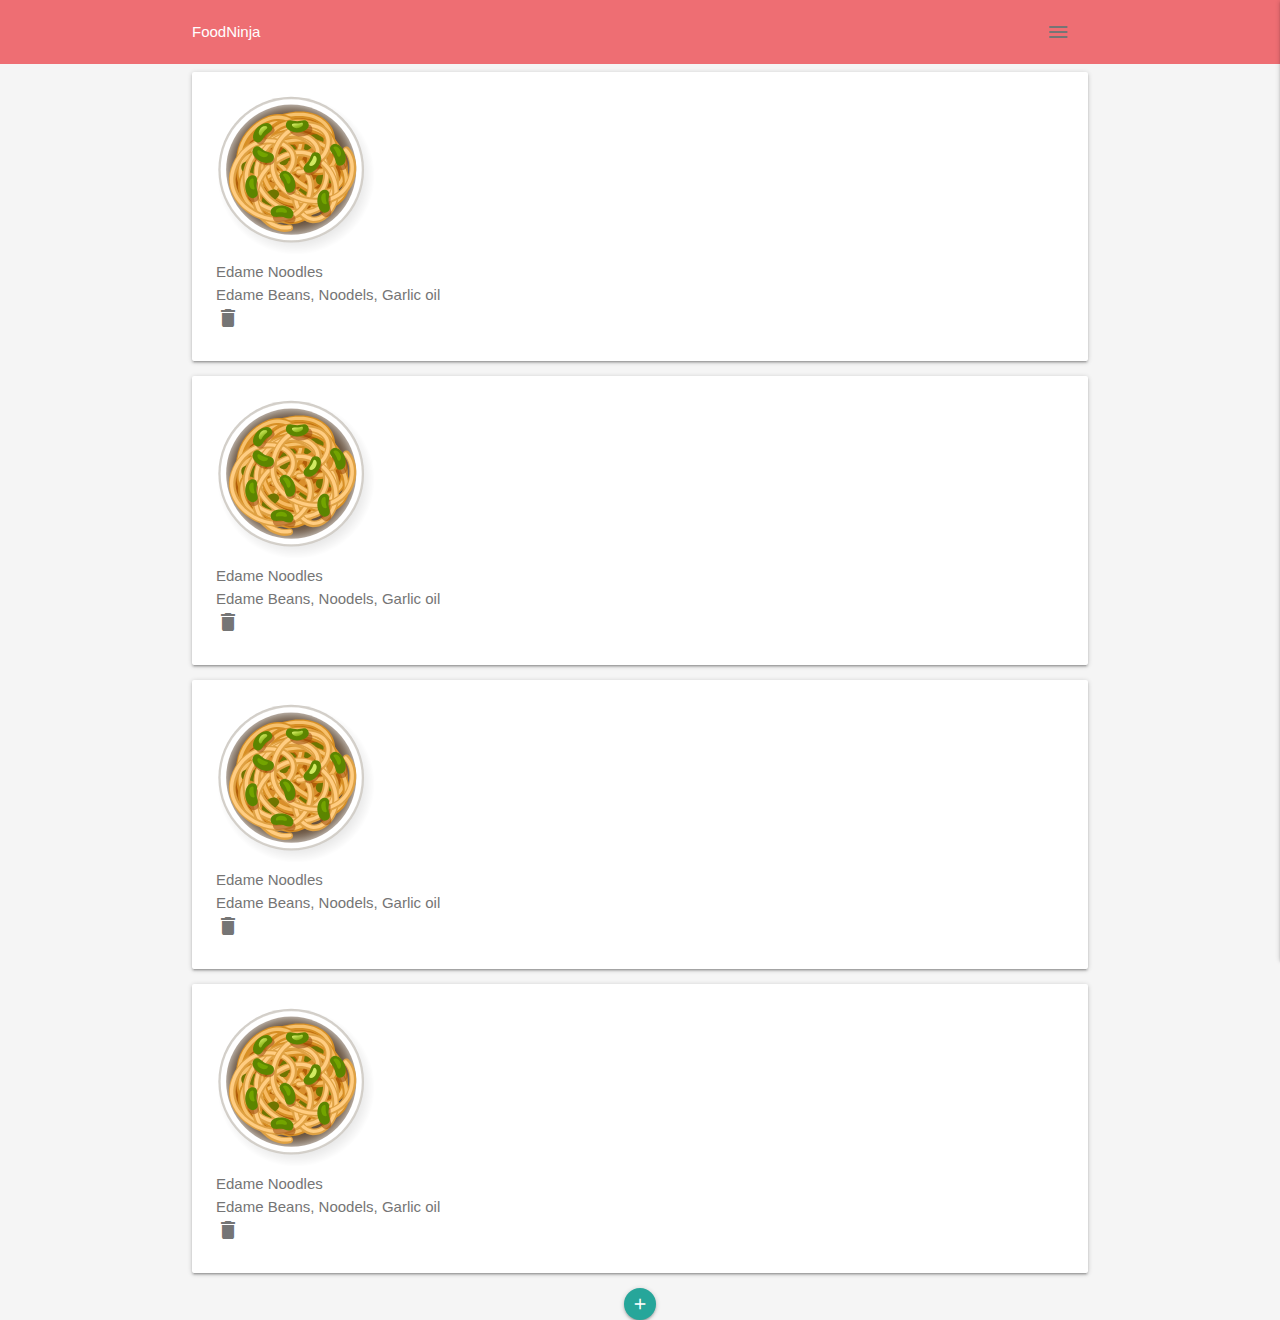
==== index.html @ 234104fc "init repro" ====
<!DOCTYPE html>
<html lang="en">
<head>
    <!--Import Google Icon Font-->
    <link href="https://fonts.googleapis.com/icon?family=Material+Icons" rel="stylesheet">
    <!--Import materialize.css-->
    <link type="text/css" rel="stylesheet" href="css/materialize.min.css"  media="screen,projection"/>

    <meta charset="UTF-8">
    <meta name="viewport" content="width=device-width, initial-scale=1.0">
    <title>Food PWA</title>
</head>

<body class="grey lighten-4">
    <!-- top nav -->
  <nav class="z-depth-0">
    <div class="nav-wrapper container">
      <a href="/">Food<span>Ninja</span></a>
      <span class="right grey-text text-darken-1">
        <i class="material-icons sidenav-trigger" data-target="side-menu">menu</i>
      </span>
    </div>
  </nav>

  <!-- side nav -->
  <ul id="side-menu" class="sidenav side-menu">
    <li><a class="subheader">FOODNINJA</a></li>
    <li><a href="/" class="waves-effect">Home</a></li>
    <li><a href="/pages/about.html" class="waves-effect">About</a></li>
    <li><div class="divider"></div></li>
    <li><a href="/pages/contact.html" class="waves-effect">
      <i class="material-icons">mail_outline</i>Contact</a>
    </li>
  </ul>

  <!-- recipes -->
  <div class="recipes container grey-text text-darken-1">
    <div class="card-panel recipe white row">
      <img src="/img/dish.png" alt="recipe thumb">
      <div class="recipe-details">
        <div class="recipe-title">Edame Noodles</div>
        <div class="recipe-ingredients">Edame Beans, Noodels, Garlic oil</div>
      </div>
      <div class="recipe-delete">
        <i class="material-icons">delete_outline</i>
      </div>
    </div>
    <div class="card-panel recipe white row">
      <img src="/img/dish.png" alt="recipe thumb">
      <div class="recipe-details">
        <div class="recipe-title">Edame Noodles</div>
        <div class="recipe-ingredients">Edame Beans, Noodels, Garlic oil</div>
      </div>
      <div class="recipe-delete">
        <i class="material-icons">delete_outline</i>
      </div>
    </div>
    <div class="card-panel recipe white row">
      <img src="/img/dish.png" alt="recipe thumb">
      <div class="recipe-details">
        <div class="recipe-title">Edame Noodles</div>
        <div class="recipe-ingredients">Edame Beans, Noodels, Garlic oil</div>
      </div>
      <div class="recipe-delete">
        <i class="material-icons">delete_outline</i>
      </div>
    </div>
    <div class="card-panel recipe white row">
      <img src="/img/dish.png" alt="recipe thumb">
      <div class="recipe-details">
        <div class="recipe-title">Edame Noodles</div>
        <div class="recipe-ingredients">Edame Beans, Noodels, Garlic oil</div>
      </div>
      <div class="recipe-delete">
        <i class="material-icons">delete_outline</i>
      </div>
    </div>
  </div>

  <div class="center">
    <a class="btn-floating btn-small btn-large add-btn sidenav-trigger" data-target="side-form">
      <i class="material-icons">add</i>
    </a>
  </div>

  <!-- add recipe side nav -->
  <div id="side-form" class="sidenav side-form">
    <form class="add-recipe container section">
      <h6 >New Recipe</h6>
      <div class="divider"></div>
      <div class="input-field">
        <input placeholder="e.g. Ninja soup" id="title" type="text" class="validate">
        <label for="title">Recipe Title</label>
      </div>
      <div class="input-field">
        <input placeholder="e.g. Tofu, mushroom, garlic" id="ingredients" type="text" class="validate">
        <label for="ingredients">Ingredients</label>
      </div>
      <div class="input-field center">
        <button class="btn-small">Add</button>
      </div>
    </form>
  </div>

  <script src="/js/ui.js"></script>
    <!--JavaScript at end of body for optimized loading-->
    <script type="text/javascript" src="js/materialize.min.js"></script>
</body>
</html>
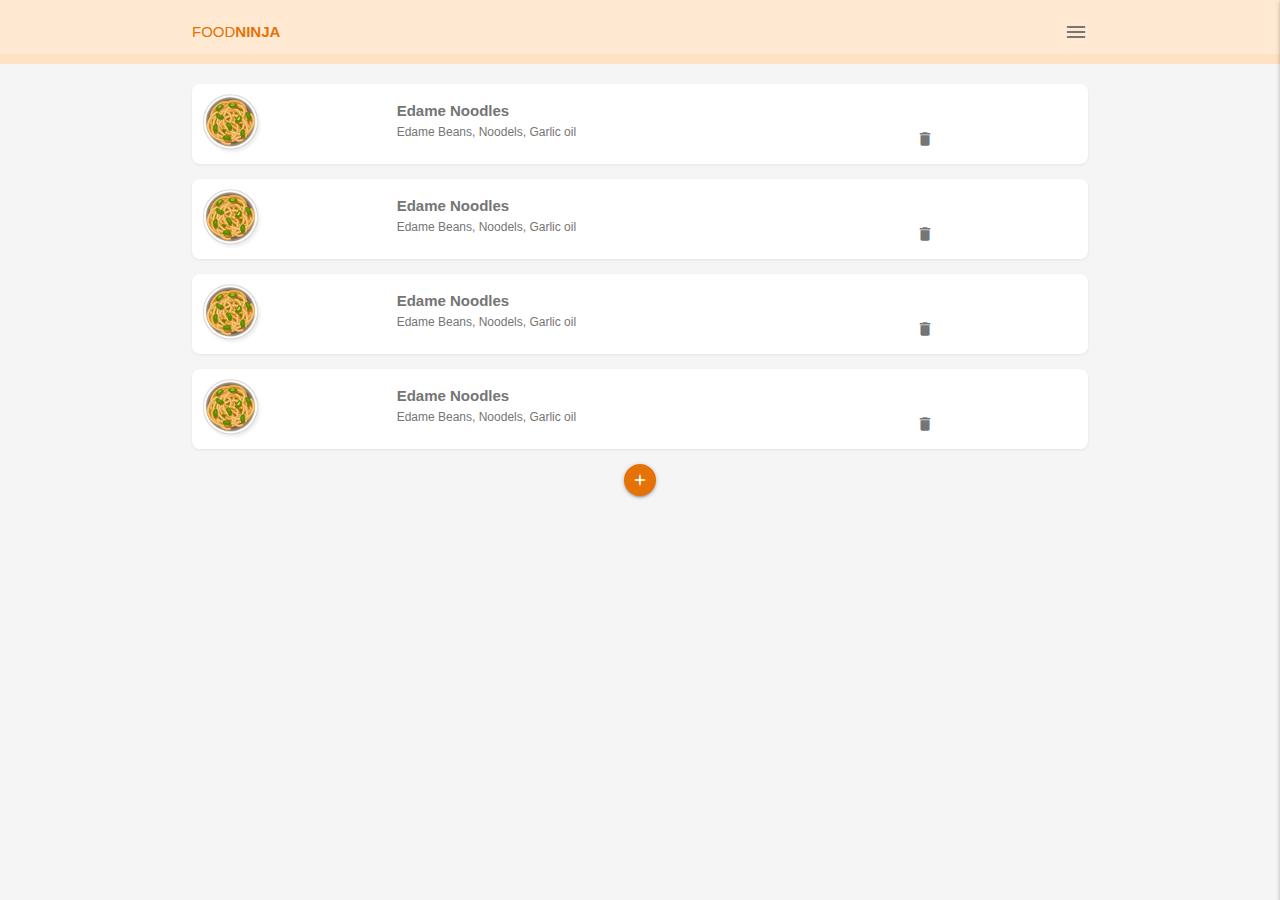
==== commit 4d42a544: "PWA manifest and serviice worker" ====
--- a/index.html
+++ b/index.html
@@ -5,10 +5,15 @@
     <link href="https://fonts.googleapis.com/icon?family=Material+Icons" rel="stylesheet">
     <!--Import materialize.css-->
     <link type="text/css" rel="stylesheet" href="css/materialize.min.css"  media="screen,projection"/>
-
+    <link type="text/css" rel="stylesheet" href="css/styles.css" />
     <meta charset="UTF-8">
     <meta name="viewport" content="width=device-width, initial-scale=1.0">
+    <link rel="manifest" href="/manifest.json" />
     <title>Food PWA</title>
+    <!-- ios support -->
+  <link rel="apple-touch-icon" href="/img/icons/icon-96x96.png">
+  <meta name="apple-mobile-web-app-status-bar" content="#FFE1C4">
+  <meta name="theme-color" content="#FFE1C4">
 </head>
 
 <body class="grey lighten-4">
@@ -102,7 +107,8 @@
     </form>
   </div>
 
-  <script src="/js/ui.js"></script>
+    <script src="/js/app.js"></script>
+    <script src="/js/ui.js"></script>
     <!--JavaScript at end of body for optimized loading-->
     <script type="text/javascript" src="js/materialize.min.js"></script>
 </body>
--- a/css/styles.css
+++ b/css/styles.css
@@ -0,0 +1,75 @@
+/* colours */
+:root{
+    --primary: #FFE9D2;
+    --secondary: #FFE1C4;
+    --title: #e67206;
+  }
+  
+  /* layout styles */
+  nav{
+    background: var(--primary);
+    border-bottom: 10px solid var(--secondary);
+  }
+  nav a{
+    text-transform: uppercase;
+    color: var(--title);
+  }
+  nav a span{
+    font-weight: bold;
+  }
+  nav .sidenav-trigger{
+    margin: 0;
+  }
+  
+  /* recipe styles */
+  .recipes{
+    margin-top: 20px;
+  }
+  .card-panel.recipe{
+    border-radius: 8px;
+    padding: 10px;
+    box-shadow: 0px 1px 3px rgba(90,90,90,0.1);
+    display: grid;
+    grid-template-columns: 2fr 6fr 1fr;
+    grid-template-areas: "image details delete";
+    position: relative;
+  }
+  .recipe img{
+    grid-area: image;
+    max-width: 60px;
+  }
+  .recipe-details{
+    grid-area: details;
+    margin-top: 6px;
+  }
+  .recipe-delete{
+    grid-area: delete;
+    position: absolute;
+    bottom: 0px;
+    right: 0px;
+  }
+  .recipe-delete i{
+    font-size: 18px;
+  }
+  .recipe-title{
+    font-weight: bold;
+  }
+  .recipe-ingredients{
+    font-size: 0.8em;
+  }
+  
+  /* form-styles */
+  .add-btn{
+    background: var(--title) !important;
+  }
+  input{
+    box-shadow: none !important;
+    -webkit-box-shadow: none !important;
+  }
+  .side-form button{
+    background: var(--title);
+    box-shadow: 1px 1px 3px rgba(90,90,90,0.2);
+  }
+  form .input-field{
+    margin-top: 30px;
+  }